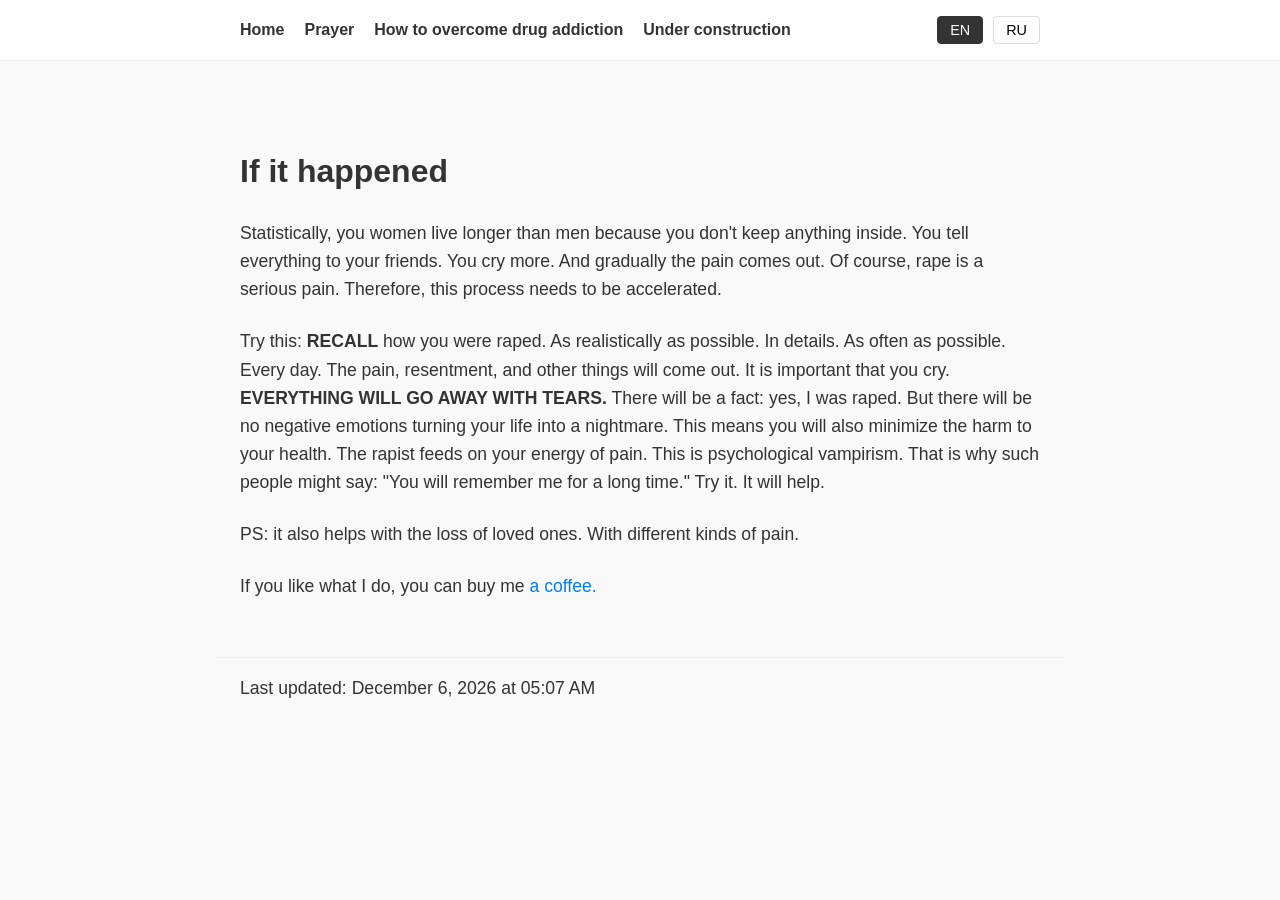
==== index.html @ 516c28a9 "Add files via upload" ====
<!DOCTYPE html>
<html lang="en">
<head>
<meta charset="UTF-8">
<meta name="viewport" content="width=device-width, initial-scale=1.0">

<title>Reason and Revelation</title>

<link rel="stylesheet" href="style.css">
<script src="script.js" defer></script>

</head>
<body>

<!-- НАВИГАЦИЯ -->

<nav>

    <div class="nav-container">

        <a href="/index.html"
           class="nav-link"
           data-en="Home"
           data-ru="Главная">
           Home
        </a>

        <a href="/prayer.html"
           class="nav-link"
           data-en="Prayer"
           data-ru="Молитва">
           Prayer
        </a>

        <a href="/drug-addiction"
           class="nav-link"
           data-en="How to overcome drug addiction"
           data-ru="Как победить наркозависимость">
           How to overcome drug addiction
        </a>

        <a href="#"
           class="nav-link"
           data-en="Under construction"
           data-ru="В разработке">
           Under construction
        </a>

        <div class="lang-switch">

            <button class="lang-btn active" id="btn-en">
                EN
            </button>

            <button class="lang-btn" id="btn-ru">
                RU
            </button>

        </div>

    </div>

</nav>


<!-- КОНТЕНТ -->

<main class="text-container">

    <!-- Английский -->

    <div class="en-content">
        
        <h1>If it happened</h1>
            <p>
                Statistically, you women live longer than men because you don't keep anything inside. 
                You tell everything to your friends. You cry more. And gradually the pain comes out. 
                Of course, rape is a serious pain. Therefore, this process needs to be accelerated.
            </p>
            <p>
                Try this: <strong>RECALL</strong> how you were raped. As realistically as possible. In details. 
                As often as possible. Every day. The pain, resentment, and other things will come out. 
                It is important that you cry. <strong>EVERYTHING WILL GO AWAY WITH TEARS.</strong> There will be a fact: 
                yes, I was raped. But there will be no negative emotions turning your life into a nightmare. 
                This means you will also minimize the harm to your health. The rapist feeds on your energy of pain. 
                This is psychological vampirism. That is why such people might say: "You will remember me for a long time." 
                Try it. It will help.
            </p>
            <p>
                PS: it also helps with the loss of loved ones. With different kinds of pain.
            </p>

            <p>
                If you like what I do, you can buy me <a href="https://www.paypal.com/ncp/payment/ATYBQ75UK64EU" target="_blank">a coffee.</a></a>
            </p>

    </div>


    <!-- Русский -->

    <div class="ru-content">

        <h1>Если это случилось</h1>
            <p>
                Статистически вы, женщины, живете дольше мужчин, потому что ничего не держите в себе. 
                Вы все рассказываете подругам. Вы больше плачете. И постепенно боль уходит. 
                Конечно, изнасилование — это тяжелая боль. Поэтому этот процесс нужно ускорить.
            </p>
            <p>
                Попробуйте следующее: <strong>ВСПОМИНАЙТЕ</strong> то, как вас изнасиловали. Максимально реалистично. В деталях. 
                Как можно чаще. Каждый день. Боль, обида и все остальное будут выходить наружу. 
                Важно, чтобы вы плакали. <strong>ВСЕ УЙДЕТ СО СЛЕЗАМИ.</strong> Останется лишь факт: 
                да, меня изнасиловали. Но не будет негативных эмоций, превращающих вашу жизнь в кошмар. 
                Это значит, что вы также минимизируете вред своему здоровью. Насильник питается вашей энергией боли. 
                Это психологический вампиризм. Вот почему такие люди могут говорить: "Ты меня надолго запомнишь". 
                Попробуйте. Это поможет.
            </p>
            <p>
                PS: это также помогает при потере близких. При самых разных видах боли.
            </p>

            <p>
                Если вам нравится то, что я делаю, можете купить мне <a href="https://www.paypal.com/ncp/payment/ATYBQ75UK64EU" target="_blank">кофе.</a></a>
            </p>

    </div>

</main>


<!-- FOOTER -->

<footer>

    <p>

        <span
            id="last-updated-text"
            data-en="Last updated:"
            data-ru="Последнее обновление:">

            Last updated:

        </span>

        <span id="last-modified"></span>

    </p>

</footer>

</body>
</html>
---- style.css ----
/* ==========================================================================
   1. БАЗОВЫЕ НАСТРОЙКИ СТРАНИЦЫ (RESET & GLOBAL)
   ========================================================================== */
body {
    margin: 0;
    padding: 0;
    font-family: Arial, sans-serif;
    line-height: 1.6;
    background-color: #f9f9f9; /* Светлый фон всей страницы */
    color: #333333;            /* Основной цвет текста */
}

/* ==========================================================================
   2. НАВИГАЦИЯ И МЕНЮ (NAVIGATION)
   ========================================================================== */
nav {
    background: #ffffff;
    border-bottom: 1px solid #eeeeee; /* Тонкая линия под меню */
    padding: 1rem 0;
    margin-bottom: 2rem;
}

/* Контейнер внутри меню для выравнивания контента */
.nav-container {
    max-width: 800px;
    margin: 0 auto;
    padding: 0 1.5rem;
    display: flex;         /* Выстраивает ссылки и кнопки в одну строку */
    align-items: center;   /* Выравнивает элементы по вертикали */
    gap: 20px;             /* Расстояние между элементами меню */
}

/* Ссылки в меню */
.nav-link {
    font-weight: bold;
    color: #333333;
    font-size: 1rem;
}


/* ==========================================================================
   3. ПЕРЕКЛЮЧАТЕЛЬ ЯЗЫКА (LANGUAGE SWITCHER)
   ========================================================================== */
.lang-switch {
    display: flex;
    gap: 10px;
    margin-left: auto; /* Сдвигает блок выбора языка в правый край меню */
}

/* Общие стили для кнопок языков */
.lang-btn {
    background: #ffffff;
    border: 1px solid #dddddd;
    padding: 5px 12px;
    cursor: pointer;
    font-size: 0.9rem;
    border-radius: 4px;       /* Легкое скругление углов */
    transition: all 0.2s ease; /* Плавный визуальный переход при наведении */
}

/* Эффект при наведении на кнопку */
.lang-btn:hover {
    background: #eeeeee;
}

/* Стиль для активной (выбранной) кнопки языка */
.lang-btn.active {
    background: #333333;
    color: #ffffff;
    border-color: #333333;
}


/* ==========================================================================
   4. ТЕКСТОВЫЙ КОНТЕНТ (TYPOGRAPHY & CONTENT)
   ========================================================================== */
/* Основной контейнер для текстовых блоков */
.text-container {
    max-width: 800px;  /* Ограничение ширины текста для удобства чтения */
    margin: 0 auto;    /* Центрирование контейнера на странице */
    padding: 2rem 1.5rem;
}

/* Стили для абзацев */
p {
    margin-top: 0;
    margin-bottom: 1.5rem; /* Отступ снизу между абзацами */
    font-size: 1.1rem;
}

/* --- Логика переключения языков --- */

/* По умолчанию (для EN) показываем английский, скрываем русский */
.en-content {
    display: block;
}
.ru-content {
    display: none;
}

/* Когда активирован русский язык (у контейнера есть класс .ru) */
.text-container.ru .en-content {
    display: none;  /* Скрываем английский */
}
.text-container.ru .ru-content {
    display: block; /* Показываем русский */
}


/* ==========================================================================
   5. ГИПЕРССЫЛКИ (LINKS)
   ========================================================================== */
/* Общие стили для ссылок в тексте */
a {
    color: #007bff;        /* Акцентный синий цвет */
    text-decoration: none; /* Убираем стандартное подчеркивание */
    transition: color 0.3s ease; /* Плавная смена цвета */
}

/* Поведение ссылок при наведении курсора */
a:hover {
    color: #0056b3;        /* Ссылка становится темнее */
    text-decoration: underline; /* Появляется подчеркивание */
}


/* ==========================================================================
   6. FOOTER
   ========================================================================== */
footer {
    max-width: 800px;
    margin: 0 auto;
    padding: 1rem 1.5rem;
    border-top: 1px solid #eeeeee;

    display: flex;
    align-items: center;
}

footer p {
    margin: 0;
    display: flex;
    align-items: center;
    gap: 5px;
}
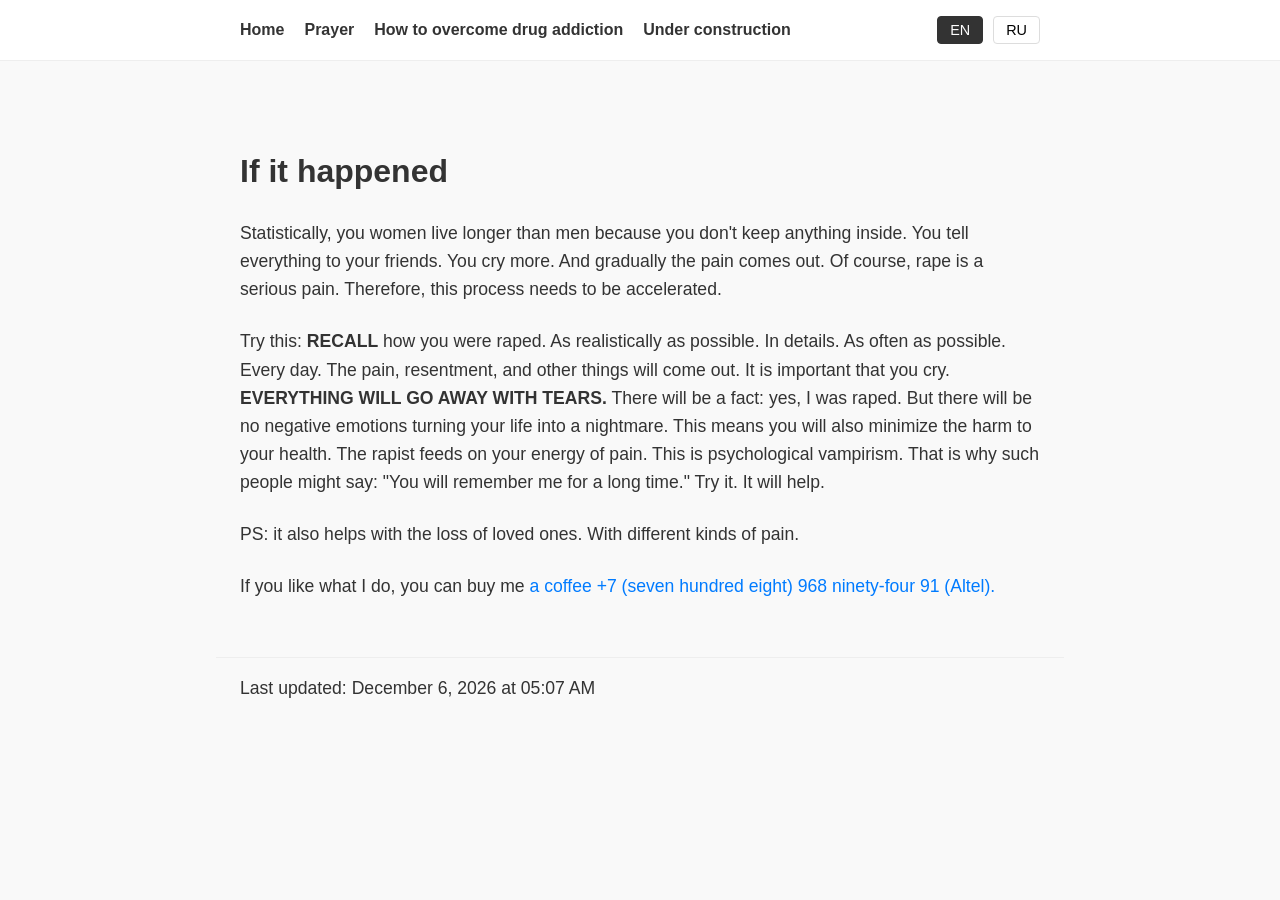
==== commit 96da0d72: "Add files via upload" ====
--- a/index.html
+++ b/index.html
@@ -91,7 +91,7 @@
             </p>
 
             <p>
-                If you like what I do, you can buy me <a href="https://www.paypal.com/ncp/payment/ATYBQ75UK64EU" target="_blank">a coffee.</a></a>
+                If you like what I do, you can buy me <a href="https://www.ding.com/" target="_blank">a coffee +7 (seven hundred eight) 968 ninety-four 91 (Altel).</a>
             </p>
 
     </div>
@@ -121,7 +121,7 @@
             </p>
 
             <p>
-                Если вам нравится то, что я делаю, можете купить мне <a href="https://www.paypal.com/ncp/payment/ATYBQ75UK64EU" target="_blank">кофе.</a></a>
+                Если вам нравится то, что я делаю, можете купить мне <a href="https://www.ding.com/" target="_blank">a coffee +7 (seven hundred eight) 968 ninety-four 91 (Altel).</a>
             </p>
 
     </div>
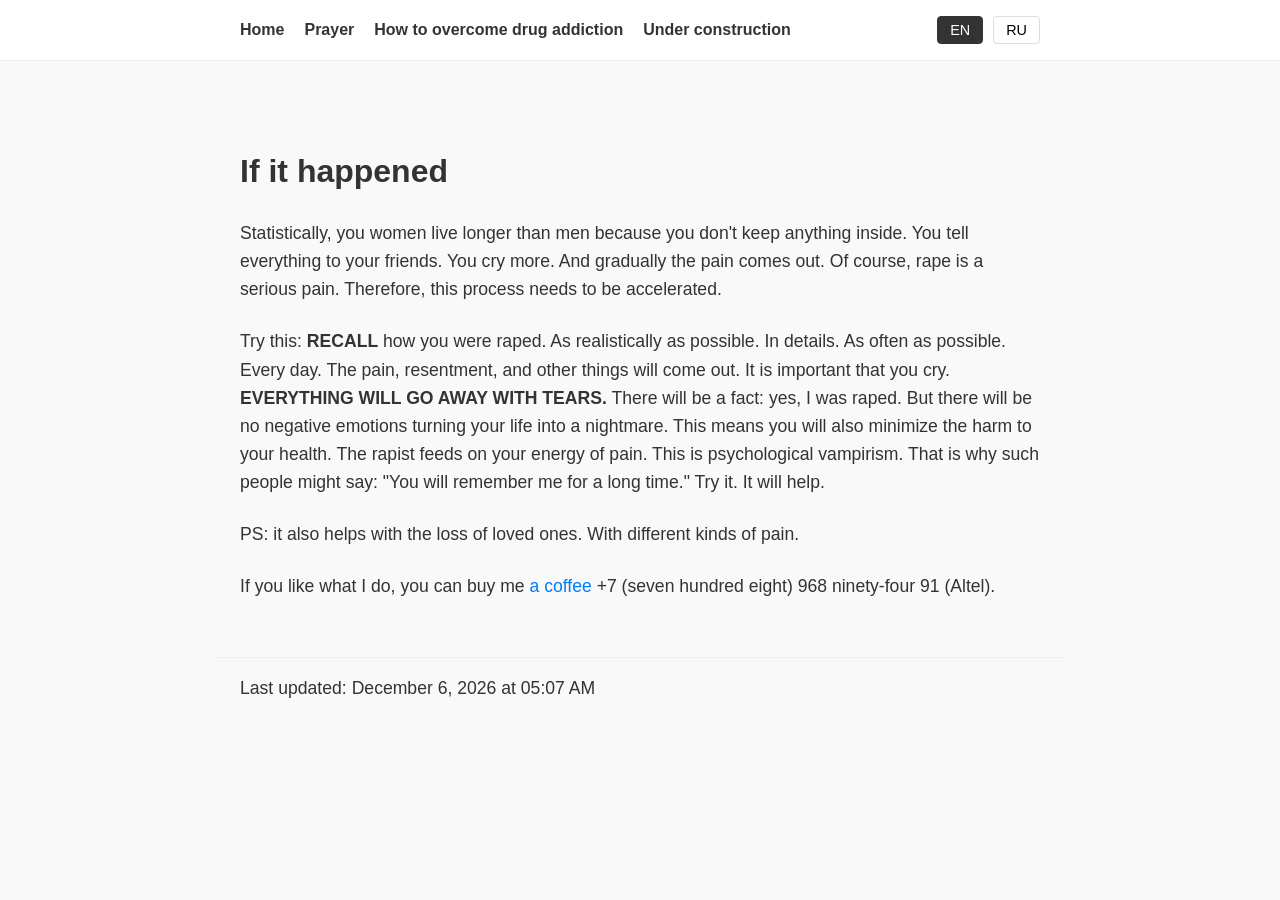
==== commit c89abb58: "Add files via upload" ====
--- a/index.html
+++ b/index.html
@@ -90,8 +90,8 @@
                 PS: it also helps with the loss of loved ones. With different kinds of pain.
             </p>
 
-            <p>
-                If you like what I do, you can buy me <a href="https://www.ding.com/" target="_blank">a coffee +7 (seven hundred eight) 968 ninety-four 91 (Altel).</a>
+           <p>
+                If you like what I do, you can buy me <a href="https://www.ding.com/" target="_blank">a coffee</a> +7 (seven hundred eight) 968 ninety-four 91 (Altel).
             </p>
 
     </div>
@@ -121,7 +121,7 @@
             </p>
 
             <p>
-                Если вам нравится то, что я делаю, можете купить мне <a href="https://www.ding.com/" target="_blank">a coffee +7 (seven hundred eight) 968 ninety-four 91 (Altel).</a>
+                Если вам нравится то, что я делаю, можете купить мне <a href="https://www.ding.com/" target="_blank">a coffee</a> +7 (seven hundred eight) 968 ninety-four 91 (Altel).
             </p>
 
     </div>
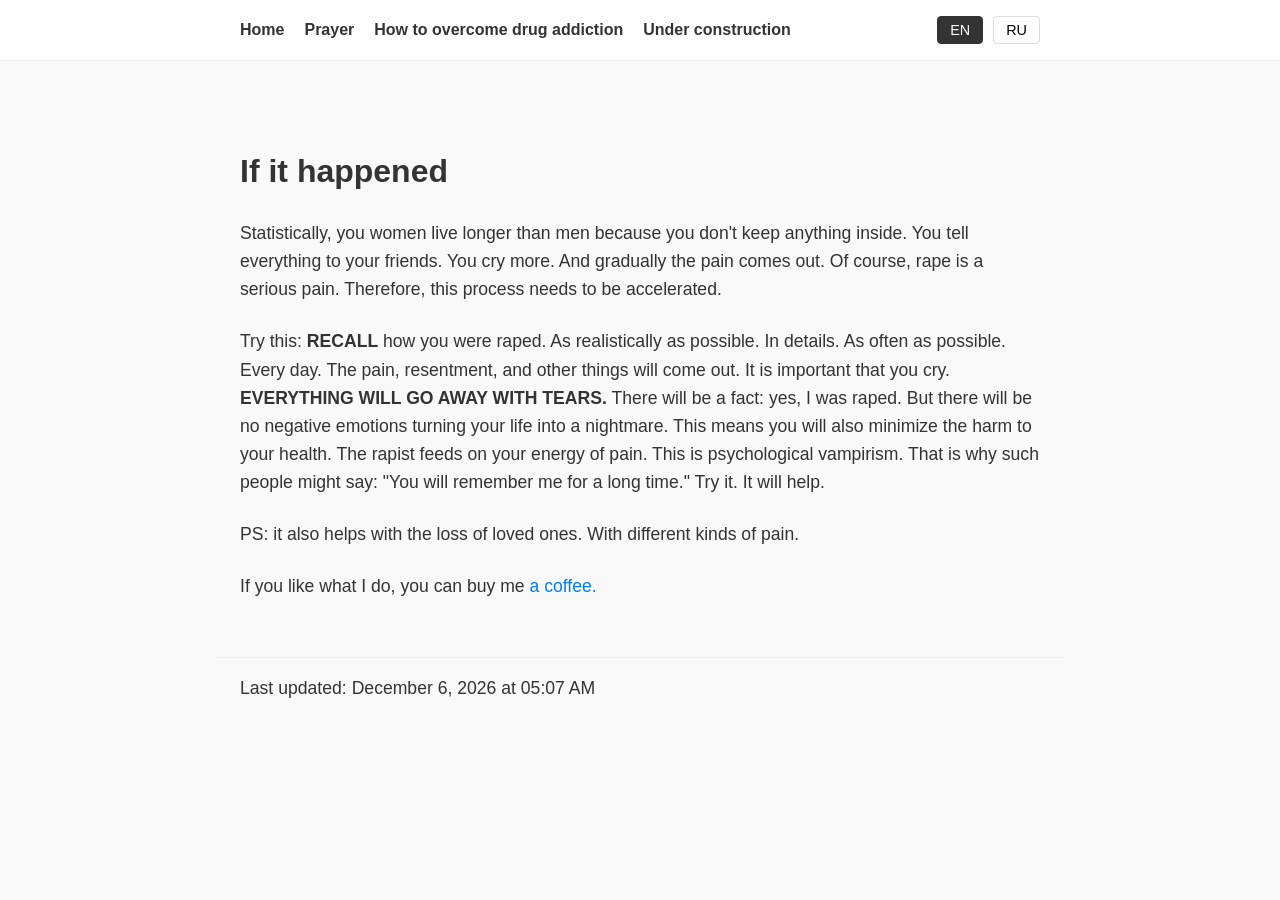
==== commit e35cce3c: "Add files via upload" ====
--- a/index.html
+++ b/index.html
@@ -90,8 +90,8 @@
                 PS: it also helps with the loss of loved ones. With different kinds of pain.
             </p>
 
-           <p>
-                If you like what I do, you can buy me <a href="https://www.ding.com/" target="_blank">a coffee</a> +7 (seven hundred eight) 968 ninety-four 91 (Altel).
+            <p>
+                If you like what I do, you can buy me <a href="https://www.paypal.com/ncp/payment/UMH3PKSMNHFXE" target="_blank">a coffee.</a>
             </p>
 
     </div>
@@ -121,7 +121,7 @@
             </p>
 
             <p>
-                Если вам нравится то, что я делаю, можете купить мне <a href="https://www.ding.com/" target="_blank">a coffee</a> +7 (seven hundred eight) 968 ninety-four 91 (Altel).
+                Если вам нравится то, что я делаю, можете купить мне <a href="https://www.paypal.com/ncp/payment/UMH3PKSMNHFXE" target="_blank">кофе.</a>
             </p>
 
     </div>
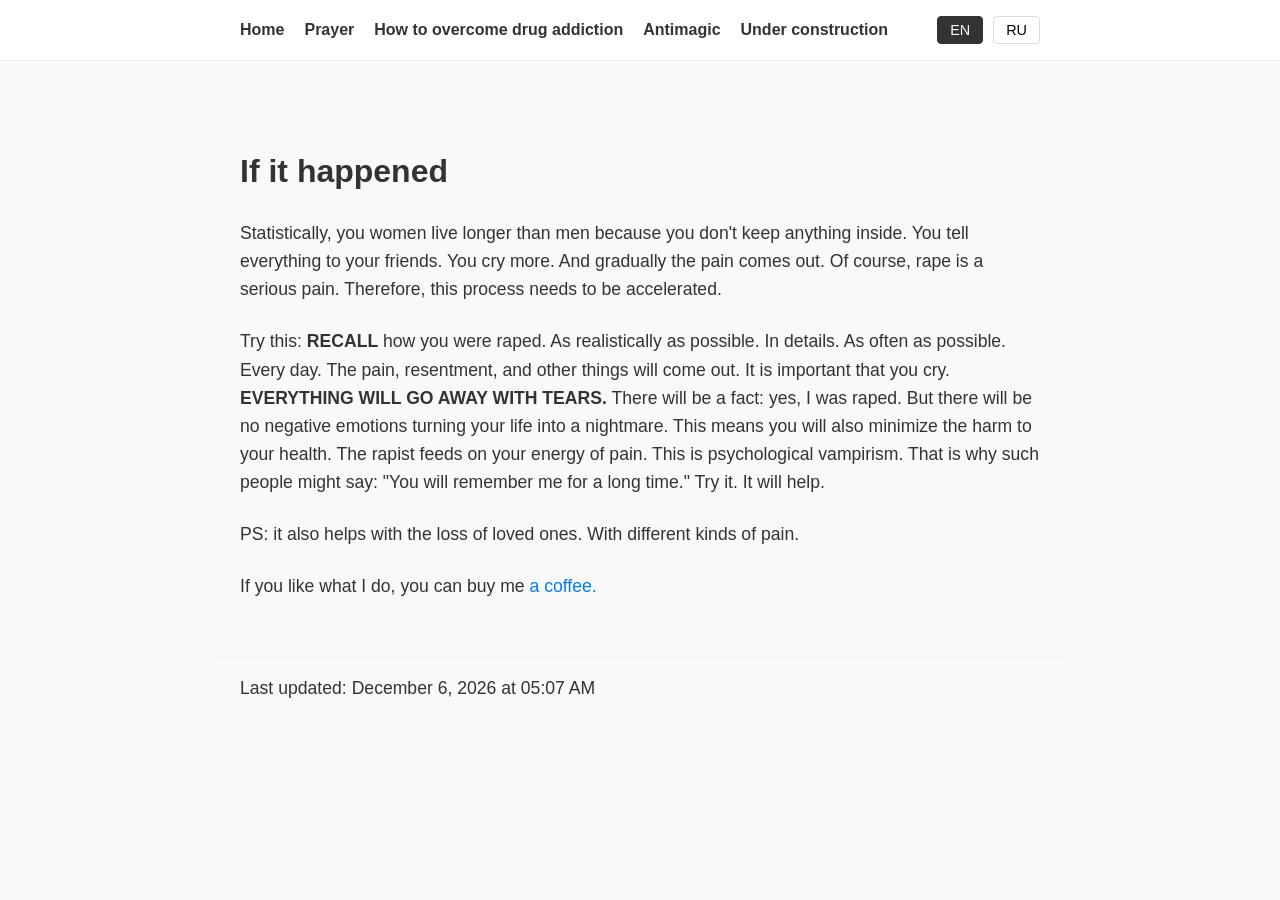
==== commit 5a439c8a: "Add files via upload" ====
--- a/index.html
+++ b/index.html
@@ -37,6 +37,13 @@
            data-en="How to overcome drug addiction"
            data-ru="Как победить наркозависимость">
            How to overcome drug addiction
+        </a>
+
+        <a href="/antimagic"
+           class="nav-link"
+           data-en="Antimagic"
+           data-ru="Антимагия">
+           Antimagic
         </a>
 
         <a href="#"
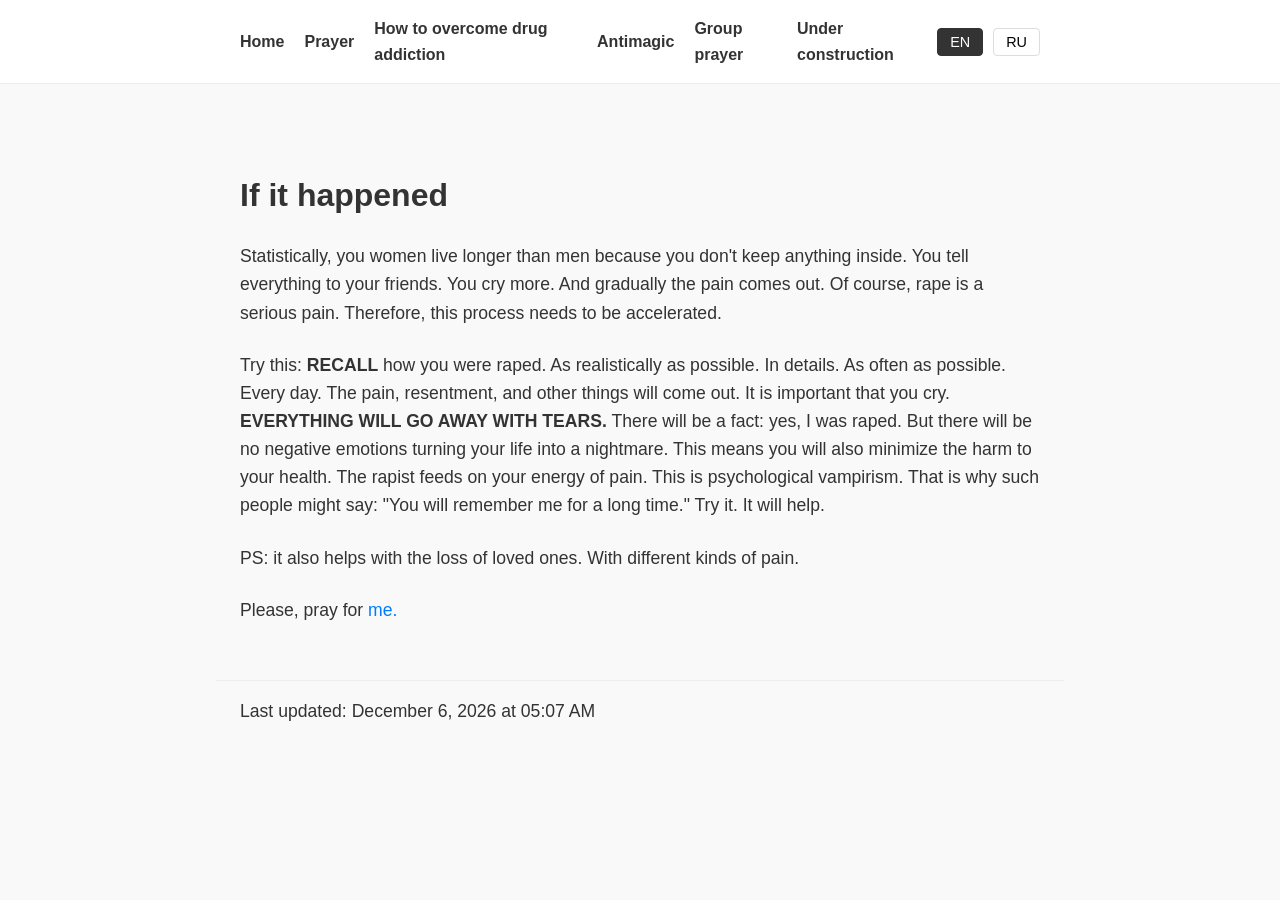
==== commit b2dd449f: "Add files via upload" ====
--- a/index.html
+++ b/index.html
@@ -44,6 +44,13 @@
            data-en="Antimagic"
            data-ru="Антимагия">
            Antimagic
+        </a>
+
+        <a href="/group-prayer"
+           class="nav-link"
+           data-en="Group prayer"
+           data-ru="Коллективная молитва">
+           Group prayer
         </a>
 
         <a href="#"
@@ -98,7 +105,7 @@
             </p>
 
             <p>
-                If you like what I do, you can buy me <a href="https://www.paypal.com/ncp/payment/UMH3PKSMNHFXE" target="_blank">a coffee.</a>
+                Please, pray for <a href="/please-pray-for-me" target="_blank">me.</a>
             </p>
 
     </div>
@@ -128,7 +135,7 @@
             </p>
 
             <p>
-                Если вам нравится то, что я делаю, можете купить мне <a href="https://www.paypal.com/ncp/payment/UMH3PKSMNHFXE" target="_blank">кофе.</a>
+                Пожалуйста, помолитесь за <a href="/please-pray-for-me" target="_blank">меня.</a>
             </p>
 
     </div>
